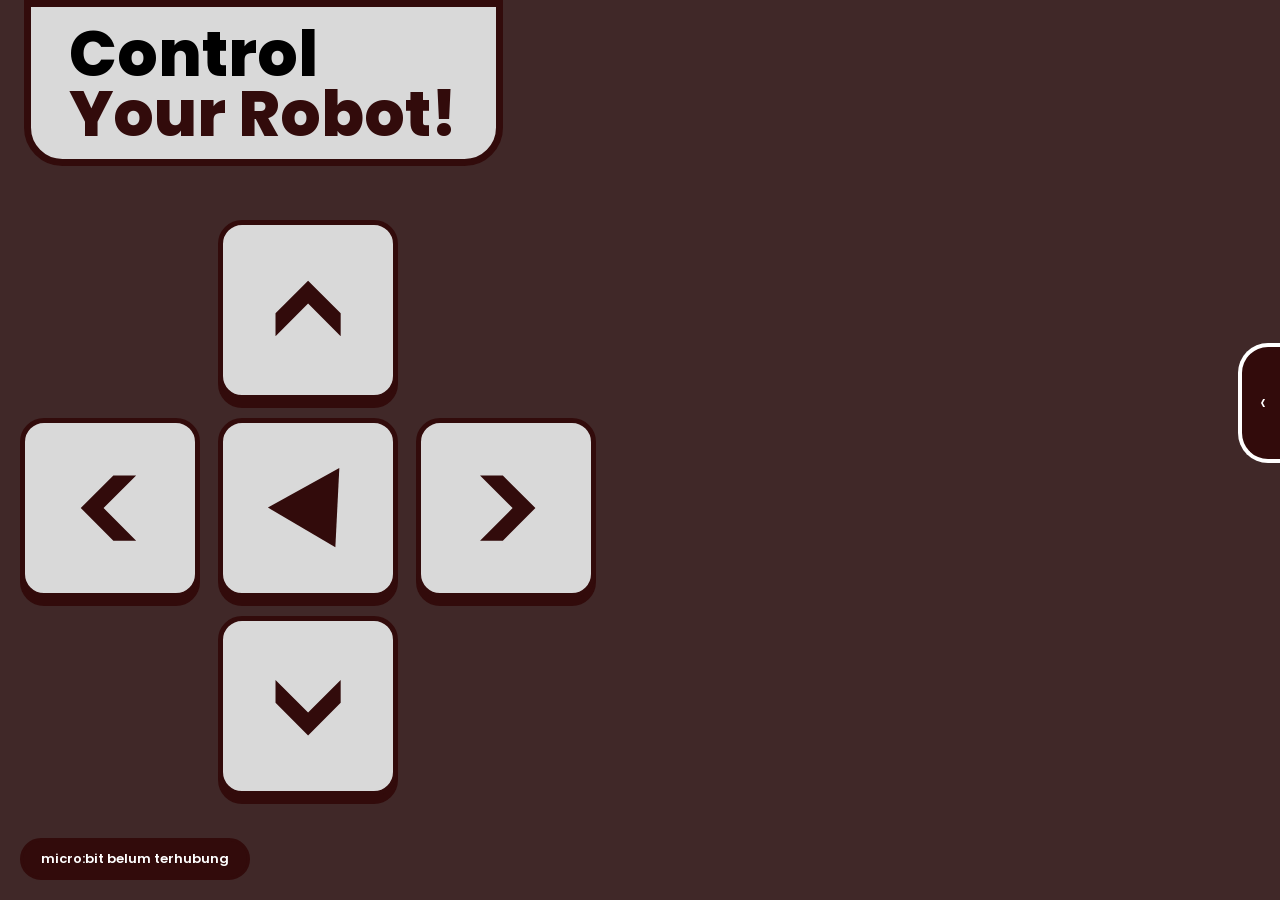
==== index.html @ 188ab3d3 "Add files via upload" ====
<!DOCTYPE html>
<html lang="id">
<head>
<meta charset="utf-8">
<meta name="viewport" content="width=device-width, initial-scale=1, viewport-fit=cover">
<title>Control Your Robot!</title>
<link href="https://fonts.googleapis.com/css2?family=Poppins:wght@600;800&display=swap" rel="stylesheet">
<style>
:root{--bg:#402828;--deep:#320b0b;--key:#d9d9d9;--mute:#6e5656;box-sizing:border-box;padding-top:env(safe-area-inset-top,0px);padding-bottom:env(safe-area-inset-bottom,0px)}
*{box-sizing:border-box}
html,body{margin:0;min-height:100%;background:var(--bg);color:#fff;font-family:Poppins,system-ui,sans-serif;overflow-x:hidden}
#rain{position:fixed;inset:0;z-index:0;pointer-events:none;overflow:hidden}
.drop{position:absolute;top:-60px;opacity:.28;animation:fall linear forwards}
@keyframes fall{to{transform:translateY(115vh) rotate(360deg)}}
main{position:relative;z-index:1;min-height:100vh;padding:24px 20px 40px;display:flex;flex-wrap:wrap;gap:28px;align-items:flex-start}
.title{background:var(--key);border:6px solid var(--deep);border-radius:0 0 28px 28px;padding:14px 26px 12px;position:absolute;top:0;left:24px;animation:drop .8s cubic-bezier(.3,1.6,.5,1) both}
.title{padding:clamp(12px,2vh,22px) clamp(22px,3vw,44px) clamp(10px,1.6vh,18px);border-width:clamp(5px,.6vw,9px);border-radius:0 0 clamp(24px,3vw,40px) clamp(24px,3vw,40px)}
.title h1{margin:0;font-size:clamp(30px,min(9vw,7vh),68px);line-height:.95;font-weight:800;color:var(--deep)}
.title h1 span{color:#000;display:block}
@keyframes drop{from{transform:translateY(-120%)}}
.pad{--s:clamp(84px,min(28vw,20vh),190px);margin-top:calc(clamp(30px,min(9vw,7vh),68px)*2 + 70px);display:grid;grid-template-columns:repeat(3,var(--s));grid-template-rows:repeat(3,var(--s));gap:clamp(10px,1.4vw,20px);animation:pop .7s .2s both}
@media (max-width:700px){main{justify-content:center}.pad{--s:min(29vw,22vh)}}
@keyframes pop{from{transform:scale(.4);opacity:0}}
.k{background:var(--key);border:5px solid var(--deep);border-radius:24px;display:grid;place-items:center;cursor:pointer;padding:0;transition:transform .12s,box-shadow .12s,background .12s;box-shadow:0 8px 0 var(--deep);-webkit-tap-highlight-color:transparent;touch-action:manipulation}
.k:hover{background:#fff}
.k:active,.k.on{transform:translateY(7px);box-shadow:0 1px 0 var(--deep)}
.k svg{width:46%;height:46%;fill:var(--deep)}
.up{grid-area:1/2}.left{grid-area:2/1}.mid{grid-area:2/2}.right{grid-area:2/3}.down{grid-area:3/2}
.mid svg{width:56%;height:56%}
.mid.spin svg{animation:spin var(--spin,.6s) linear infinite}
@keyframes spin{to{transform:rotate(360deg)}}
.conn{width:100%;margin-top:10px;background:#fff;color:var(--deep);border:4px solid #fff;border-radius:999px;padding:14px 20px;font:800 17px Poppins,system-ui,sans-serif;cursor:pointer;transition:transform .15s,background .15s}
.conn:hover{transform:scale(1.04)}
.conn:active{transform:scale(.97)}
.conn.live{background:transparent;color:#fff}
.chip{position:fixed;left:20px;bottom:calc(20px + env(safe-area-inset-bottom,0px));z-index:2;background:var(--deep);border:3px solid var(--deep);border-radius:999px;padding:8px 18px;font-size:13px;font-weight:600;max-width:calc(100vw - 40px)}
.chip.ok{border-color:#7ee787}
.chip.ok::before{content:'● ';color:#7ee787;animation:blink 1.2s infinite}
@keyframes blink{50%{opacity:.3}}
/* drawer */
.drawer{position:fixed;top:0;right:0;height:100%;width:min(88vw,420px);background:var(--deep);border-radius:36px 0 0 36px;border:4px solid #fff;border-right:0;z-index:5;padding:34px 34px 0 44px;transform:translateX(100%);transition:transform .5s cubic-bezier(.3,1.2,.5,1);padding-top:calc(34px + env(safe-area-inset-top,0px))}
.drawer.open{transform:none}
.tab{position:absolute;left:-46px;top:38%;width:46px;height:120px;background:var(--deep);border:4px solid #fff;border-right:0;border-radius:30px 0 0 30px;cursor:pointer;color:#fff;font-size:22px;font-family:inherit;padding:0}
.tab span{display:inline-block;transition:transform .4s}
.drawer.open .tab span{transform:rotate(180deg)}
.drawer h2{margin:0 0 6px;font-size:34px;font-weight:800}
.drawer h2+input{margin-bottom:46px}
input[type=range]{-webkit-appearance:none;appearance:none;width:100%;height:18px;border-radius:9px;background:#fff;outline:none;margin:10px 0}
input[type=range]::-webkit-slider-thumb{-webkit-appearance:none;width:40px;height:40px;border-radius:50%;background:var(--mute);border:4px solid #fff;cursor:grab}
input[type=range]::-moz-range-thumb{width:32px;height:32px;border-radius:50%;background:var(--mute);border:4px solid #fff;cursor:grab}
.val{font-size:14px;opacity:.7;font-weight:600}
</style>
</head>
<body>
<div id="rain"></div>
<main>
  <div class="title"><h1><span>Control</span>Your Robot!</h1></div>
  <div class="pad" role="group" aria-label="D-pad">
    <button class="k up" data-d="up" aria-label="Atas"><svg viewBox="0 0 24 24"><path d="M12 3 2 13l0 7 10-10 10 10 0-7z"/></svg></button>
    <button class="k left" data-d="left" aria-label="Kiri"><svg viewBox="0 0 24 24"><path d="M3 12 13 2l7 0L10 12l10 10-7 0z"/></svg></button>
    <button class="k mid" id="mid" aria-label="Putar logo"><svg viewBox="0 0 24 24"><path d="M2 12 20 2l-1 20z"/></svg></button>
    <button class="k right" data-d="right" aria-label="Kanan"><svg viewBox="0 0 24 24"><path d="M21 12 11 2 4 2l10 10L4 22l7 0z"/></svg></button>
    <button class="k down" data-d="down" aria-label="Bawah"><svg viewBox="0 0 24 24"><path d="M12 21 2 11l0-7 10 10L22 4l0 7z"/></svg></button>
  </div>
  <div class="chip" id="chip">micro:bit belum terhubung</div>
</main>
<aside class="drawer" id="drawer">
  <button class="tab" id="tab" aria-label="Pengaturan"><span>‹</span></button>
  <h2>Speed!</h2>
  <input type="range" id="speed" min="1" max="10" value="3">
  <div class="val" id="sv"></div>
  <h2 style="margin-top:40px">Acceleration?</h2>
  <input type="range" id="acc" min="1" max="10" value="7">
  <div class="val" id="av"></div>
  <h2 style="margin-top:40px">micro:bit</h2>
  <button class="conn" id="conn">Connect micro:bit</button>
  <button class="conn" id="usb">Connect via USB</button>
</aside>
<script>
const $=id=>document.getElementById(id);
const mid=$('mid'),speed=$('speed'),acc=$('acc'),chip=$('chip'),btn=$('conn');
// falling emoji
const em=['🤖','⚙️','🔧','⚡','🔩','🦾','🛰️','✨'],rain=$('rain');
function drop(){const e=document.createElement('div');e.className='drop';e.textContent=em[Math.random()*em.length|0];
e.style.left=Math.random()*100+'vw';e.style.fontSize=(18+Math.random()*30)+'px';
const d=5+Math.random()*7;e.style.animationDuration=d+'s';rain.appendChild(e);setTimeout(()=>e.remove(),d*1000)}
setInterval(drop,350);for(let i=0;i<10;i++)setTimeout(drop,i*120);
// settings
function upd(){$('sv').textContent='Level '+speed.value;$('av').textContent='Level '+acc.value}
speed.oninput=()=>{upd();send('speed:'+speed.value)};
acc.oninput=()=>{upd();send('acc:'+acc.value)};upd();
$('tab').onclick=()=>$('drawer').classList.toggle('open');
// movement
let timer=null;
function move(d){send(d)}
// micro:bit via Web Bluetooth (UART service)
const UART='6e400001-b5a3-f393-a0a9-e50e24dcca9e',RX='6e400002-b5a3-f393-a0a9-e50e24dcca9e';
let dev=null,chr=null,q=Promise.resolve();
function setChip(t,ok){chip.textContent=t;chip.classList.toggle('ok',!!ok)}
function send(s){const d=new TextEncoder().encode(s+'\n');
if(wr){wr.write(d).catch(()=>{});return}
if(!chr)return;
q=q.then(()=>chr.properties.writeWithoutResponse?chr.writeValueWithoutResponse(d):chr.writeValue(d)).catch(()=>{})}
btn.onclick=async()=>{
if(dev&&dev.gatt.connected){dev.gatt.disconnect();return}
if(!navigator.bluetooth){setChip('Browser tidak mendukung Bluetooth. Pakai Chrome atau Edge.');return}
try{setChip('Mencari micro:bit...');
dev=await navigator.bluetooth.requestDevice({acceptAllDevices:true,optionalServices:[UART]});
dev.addEventListener('gattserverdisconnected',()=>{chr=null;btn.textContent='Connect micro:bit';btn.classList.remove('live');setChip('micro:bit terputus')});
const srv=await dev.gatt.connect(),svc=await srv.getPrimaryService(UART);
chr=await svc.getCharacteristic(RX);
btn.textContent='Putuskan';btn.classList.add('live');setChip('Terhubung: '+dev.name,true);
send('speed:'+speed.value);send('acc:'+acc.value)
}catch(e){setChip(errMsg(e))}};
function errMsg(e){const m=(e&&e.message)||String(e);
if(/policy|SecurityError|disallowed/i.test(m+(e&&e.name)))return 'Diblokir viewer. Buka link artifact di tab baru browser (Chrome/Edge).';
if(e&&e.name==='NotFoundError')return 'Tidak ada perangkat dipilih / micro:bit tidak ketemu.';
if(/UART|service/i.test(m))return 'Service UART tidak ada. Tambahkan Bluetooth UART di MakeCode.';
return 'Gagal: '+m}
// micro:bit via USB (Web Serial)
let wr=null,port=null;
$('usb').onclick=async()=>{
if(wr){try{wr.releaseLock();await port.close()}catch(e){}wr=null;$('usb').textContent='Connect via USB';setChip('USB terputus');return}
if(!navigator.serial){setChip('Browser tidak mendukung USB Serial. Pakai Chrome/Edge di laptop.');return}
try{port=await navigator.serial.requestPort({filters:[{usbVendorId:0x0d28}]});await port.open({baudRate:115200});
wr=port.writable.getWriter();$('usb').textContent='Putuskan USB';setChip('Terhubung via USB',true);
send('speed:'+speed.value);send('acc:'+acc.value)}catch(e){setChip(errMsg(e))}};
if(window.top!==window.self)setChip('Tip: kalau Connect gagal, buka link artifact di tab baru');
document.querySelectorAll('[data-d]').forEach(b=>{
const d=b.dataset.d;
const start=e=>{e.preventDefault();b.classList.add('on');move(d);clearInterval(timer);timer=setInterval(()=>move(d),160)};
const stop=()=>{b.classList.remove('on');clearInterval(timer)};
b.addEventListener('pointerdown',start);['pointerup','pointerleave','pointercancel'].forEach(t=>b.addEventListener(t,stop));
});
// center spin
let st;
mid.addEventListener('click',()=>{
mid.style.setProperty('--spin',(0.9-speed.value*0.07)+'s');
mid.classList.add('spin');send('spin');
clearTimeout(st);st=setTimeout(()=>mid.classList.remove('spin'),2200)});
// keyboard
const km={ArrowUp:'up',ArrowDown:'down',ArrowLeft:'left',ArrowRight:'right'};
addEventListener('keydown',e=>{if(km[e.key]){e.preventDefault();move(km[e.key]);document.querySelector('[data-d='+km[e.key]+']').classList.add('on')}else if(e.key===' '){e.preventDefault();mid.click()}});
addEventListener('keyup',e=>{if(km[e.key])document.querySelector('[data-d='+km[e.key]+']').classList.remove('on')});
</script>
</body>
</html>
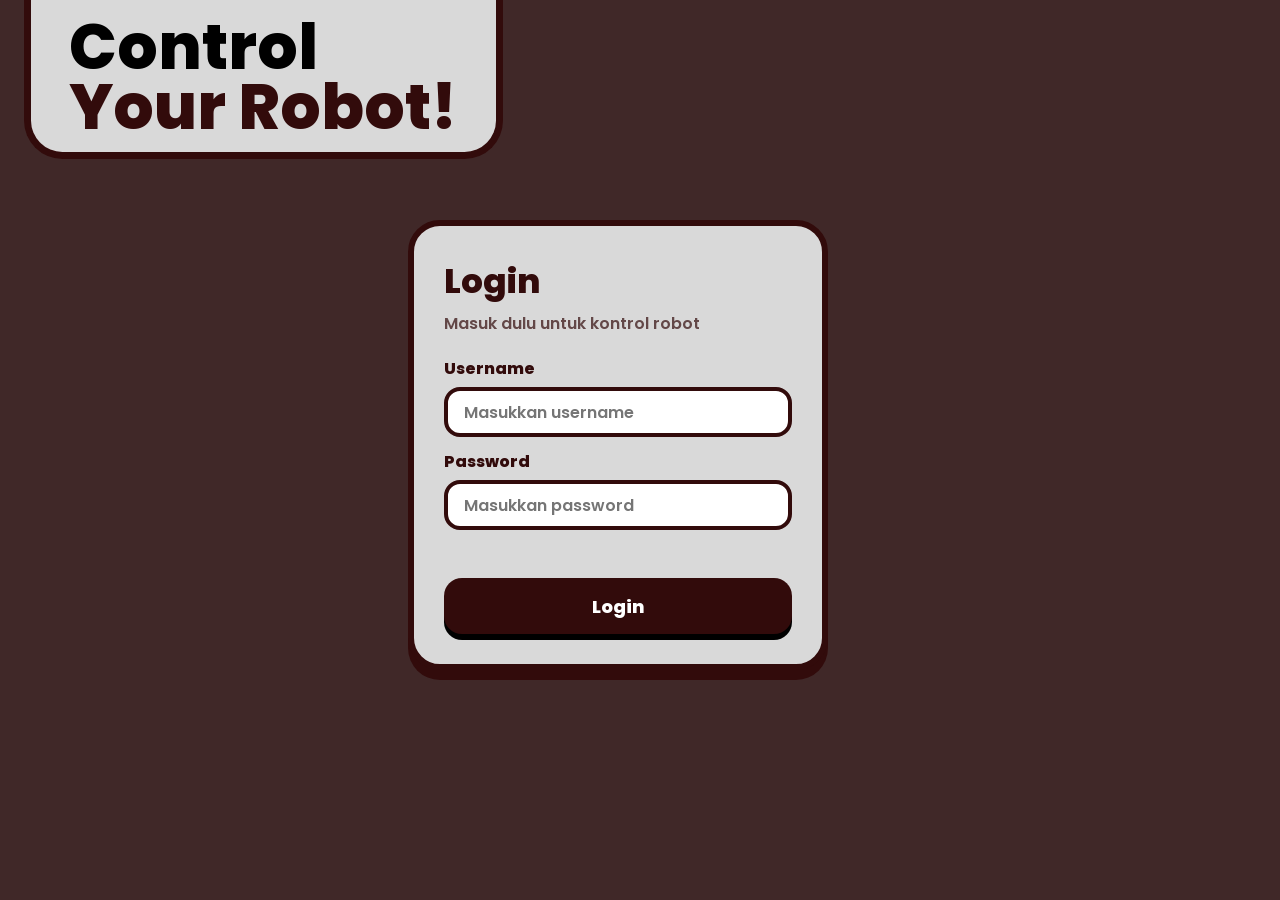
==== commit d5168fd7: "Add files via upload" ====
--- a/index.html
+++ b/index.html
@@ -6,142 +6,183 @@
 <title>Control Your Robot!</title>
 <link href="https://fonts.googleapis.com/css2?family=Poppins:wght@600;800&display=swap" rel="stylesheet">
 <style>
-:root{--bg:#402828;--deep:#320b0b;--key:#d9d9d9;--mute:#6e5656;box-sizing:border-box;padding-top:env(safe-area-inset-top,0px);padding-bottom:env(safe-area-inset-bottom,0px)}
+:root{--bg:#402828;--deep:#320b0b;--key:#d9d9d9;--mute:#6e5656;--red:#ef5555;--green:#7ee787;box-sizing:border-box;padding-top:env(safe-area-inset-top,0px);padding-bottom:env(safe-area-inset-bottom,0px)}
 *{box-sizing:border-box}
+[hidden]{display:none!important}
 html,body{margin:0;min-height:100%;background:var(--bg);color:#fff;font-family:Poppins,system-ui,sans-serif;overflow-x:hidden}
 #rain{position:fixed;inset:0;z-index:0;pointer-events:none;overflow:hidden}
 .drop{position:absolute;top:-60px;opacity:.28;animation:fall linear forwards}
 @keyframes fall{to{transform:translateY(115vh) rotate(360deg)}}
-main{position:relative;z-index:1;min-height:100vh;padding:24px 20px 40px;display:flex;flex-wrap:wrap;gap:28px;align-items:flex-start}
-.title{background:var(--key);border:6px solid var(--deep);border-radius:0 0 28px 28px;padding:14px 26px 12px;position:absolute;top:0;left:24px;animation:drop .8s cubic-bezier(.3,1.6,.5,1) both}
-.title{padding:clamp(12px,2vh,22px) clamp(22px,3vw,44px) clamp(10px,1.6vh,18px);border-width:clamp(5px,.6vw,9px);border-radius:0 0 clamp(24px,3vw,40px) clamp(24px,3vw,40px)}
+.title{position:absolute;top:0;left:24px;z-index:2;background:var(--key);border:clamp(5px,.6vw,9px) solid var(--deep);border-top:0;border-radius:0 0 clamp(24px,3vw,40px) clamp(24px,3vw,40px);padding:clamp(12px,2vh,22px) clamp(22px,3vw,44px) clamp(10px,1.6vh,18px);animation:drop .8s cubic-bezier(.3,1.6,.5,1) both}
 .title h1{margin:0;font-size:clamp(30px,min(9vw,7vh),68px);line-height:.95;font-weight:800;color:var(--deep)}
 .title h1 span{color:#000;display:block}
 @keyframes drop{from{transform:translateY(-120%)}}
-.pad{--s:clamp(84px,min(28vw,20vh),190px);margin-top:calc(clamp(30px,min(9vw,7vh),68px)*2 + 70px);display:grid;grid-template-columns:repeat(3,var(--s));grid-template-rows:repeat(3,var(--s));gap:clamp(10px,1.4vw,20px);animation:pop .7s .2s both}
-@media (max-width:700px){main{justify-content:center}.pad{--s:min(29vw,22vh)}}
 @keyframes pop{from{transform:scale(.4);opacity:0}}
-.k{background:var(--key);border:5px solid var(--deep);border-radius:24px;display:grid;place-items:center;cursor:pointer;padding:0;transition:transform .12s,box-shadow .12s,background .12s;box-shadow:0 8px 0 var(--deep);-webkit-tap-highlight-color:transparent;touch-action:manipulation}
+@keyframes spin{to{transform:rotate(360deg)}}
+main{position:relative;z-index:1;min-height:100vh;padding:24px 64px 90px 20px}
+.top{margin-top:calc(clamp(30px,min(9vw,7vh),68px)*2 + 70px)}
+/* login */
+#login{display:flex;justify-content:center}
+.card{width:min(420px,100%);background:var(--key);color:var(--deep);border:6px solid var(--deep);border-radius:32px;padding:30px;box-shadow:0 10px 0 var(--deep);animation:pop .6s both}
+.card h2{margin:0 0 4px;font-size:34px;font-weight:800}
+.card p{margin:0 0 20px;font-weight:600;opacity:.7}
+.card label{display:block;font-weight:800;margin:12px 0 6px}
+.card input{width:100%;height:50px;border:4px solid var(--deep);border-radius:16px;background:#fff;padding:0 16px;font:600 16px Poppins,system-ui,sans-serif;color:var(--deep);outline:none}
+.card input:focus{box-shadow:0 0 0 4px #6e565655}
+.err{color:#b3202a;font-weight:800;min-height:24px;margin-top:10px}
+.card.shake{animation:shake .4s}
+@keyframes shake{25%{transform:translateX(-10px)}75%{transform:translateX(10px)}}
+.btn{width:100%;margin-top:14px;height:56px;background:var(--deep);color:#fff;border:0;border-radius:18px;font:800 18px Poppins,system-ui,sans-serif;cursor:pointer;box-shadow:0 6px 0 #000;transition:transform .1s,box-shadow .1s}
+.btn:active{transform:translateY(5px);box-shadow:0 1px 0 #000}
+/* dashboard */
+#dash{display:flex;flex-wrap:wrap;gap:clamp(24px,4vw,56px);align-items:flex-start}
+.pad{--s:clamp(84px,min(28vw,20vh),190px);display:grid;grid-template-columns:repeat(3,var(--s));grid-template-rows:repeat(3,var(--s));gap:clamp(10px,1.4vw,20px);animation:pop .7s .2s both}
+.k{background:var(--key);border:5px solid var(--deep);border-radius:24px;display:grid;place-items:center;cursor:pointer;padding:0;color:var(--deep);font:800 clamp(15px,2.2vw,26px) Poppins,system-ui,sans-serif;transition:transform .12s,box-shadow .12s,background .12s;box-shadow:0 8px 0 var(--deep);-webkit-tap-highlight-color:transparent;touch-action:manipulation;user-select:none}
 .k:hover{background:#fff}
 .k:active,.k.on{transform:translateY(7px);box-shadow:0 1px 0 var(--deep)}
 .k svg{width:46%;height:46%;fill:var(--deep)}
 .up{grid-area:1/2}.left{grid-area:2/1}.mid{grid-area:2/2}.right{grid-area:2/3}.down{grid-area:3/2}
 .mid svg{width:56%;height:56%}
 .mid.spin svg{animation:spin var(--spin,.6s) linear infinite}
-@keyframes spin{to{transform:rotate(360deg)}}
-.conn{width:100%;margin-top:10px;background:#fff;color:var(--deep);border:4px solid #fff;border-radius:999px;padding:14px 20px;font:800 17px Poppins,system-ui,sans-serif;cursor:pointer;transition:transform .15s,background .15s}
-.conn:hover{transform:scale(1.04)}
-.conn:active{transform:scale(.97)}
-.conn.live{background:transparent;color:#fff}
-.chip{position:fixed;left:20px;bottom:calc(20px + env(safe-area-inset-bottom,0px));z-index:2;background:var(--deep);border:3px solid var(--deep);border-radius:999px;padding:8px 18px;font-size:13px;font-weight:600;max-width:calc(100vw - 40px)}
-.chip.ok{border-color:#7ee787}
-.chip.ok::before{content:'● ';color:#7ee787;animation:blink 1.2s infinite}
+.acts{margin-left:auto;display:grid;grid-template-columns:1fr 1fr;gap:clamp(10px,1.4vw,20px);width:min(100%,clamp(300px,34vw,520px));animation:pop .7s .4s both}
+.acts .k{height:clamp(84px,min(18vw,15vh),150px)}
+.acts .stop{grid-column:1/-1;background:var(--red);color:#fff}
+.acts .stop:hover{background:#ff7373}
+.hint{grid-column:1/-1;font-size:13px;font-weight:600;opacity:.7;line-height:1.5}
+@media (max-width:900px){.acts{margin-left:0}main{padding-right:20px}}
+.out{position:fixed;top:calc(14px + env(safe-area-inset-top,0px));right:16px;z-index:3;background:var(--deep);color:#ff9a9a;border:3px solid var(--deep);border-radius:14px;padding:8px 16px;font:800 14px Poppins,system-ui,sans-serif;cursor:pointer}
+.out:hover{background:var(--red);color:#fff}
+.chip{position:fixed;left:20px;bottom:calc(20px + env(safe-area-inset-bottom,0px));z-index:2;background:var(--deep);border:3px solid var(--deep);border-radius:999px;padding:8px 18px;font-size:13px;font-weight:600;max-width:calc(100vw - 40px);cursor:pointer}
+.chip.ok{border-color:var(--green)}
+.chip.ok::before{content:'\25CF ';color:var(--green);animation:blink 1.2s infinite}
 @keyframes blink{50%{opacity:.3}}
 /* drawer */
-.drawer{position:fixed;top:0;right:0;height:100%;width:min(88vw,420px);background:var(--deep);border-radius:36px 0 0 36px;border:4px solid #fff;border-right:0;z-index:5;padding:34px 34px 0 44px;transform:translateX(100%);transition:transform .5s cubic-bezier(.3,1.2,.5,1);padding-top:calc(34px + env(safe-area-inset-top,0px))}
+.drawer{position:fixed;top:0;right:0;height:100%;width:min(88vw,420px);background:var(--deep);border-radius:36px 0 0 36px;border:4px solid #fff;border-right:0;z-index:5;padding:34px 34px 0 44px;padding-top:calc(34px + env(safe-area-inset-top,0px));transform:translateX(100%);transition:transform .5s cubic-bezier(.3,1.2,.5,1)}
 .drawer.open{transform:none}
-.tab{position:absolute;left:-46px;top:38%;width:46px;height:120px;background:var(--deep);border:4px solid #fff;border-right:0;border-radius:30px 0 0 30px;cursor:pointer;color:#fff;font-size:22px;font-family:inherit;padding:0}
+.tab{position:absolute;left:-46px;top:38%;width:46px;height:120px;background:var(--deep);border:4px solid #fff;border-right:0;border-radius:30px 0 0 30px;cursor:pointer;color:#fff;font-size:22px;padding:0}
 .tab span{display:inline-block;transition:transform .4s}
 .drawer.open .tab span{transform:rotate(180deg)}
+.tab{animation:nudge 1.8s ease-in-out infinite}
+.drawer.open .tab{animation:none}
+@keyframes nudge{50%{transform:translateX(-8px)}}
 .drawer h2{margin:0 0 6px;font-size:34px;font-weight:800}
-.drawer h2+input{margin-bottom:46px}
 input[type=range]{-webkit-appearance:none;appearance:none;width:100%;height:18px;border-radius:9px;background:#fff;outline:none;margin:10px 0}
 input[type=range]::-webkit-slider-thumb{-webkit-appearance:none;width:40px;height:40px;border-radius:50%;background:var(--mute);border:4px solid #fff;cursor:grab}
 input[type=range]::-moz-range-thumb{width:32px;height:32px;border-radius:50%;background:var(--mute);border:4px solid #fff;cursor:grab}
 .val{font-size:14px;opacity:.7;font-weight:600}
+.conn{width:100%;margin-top:10px;background:#fff;color:var(--deep);border:4px solid #fff;border-radius:999px;padding:14px 20px;font:800 17px Poppins,system-ui,sans-serif;cursor:pointer;transition:transform .15s}
+.conn:hover{transform:scale(1.04)}
+.conn.live{background:transparent;color:#fff}
 </style>
 </head>
 <body>
 <div id="rain"></div>
+<div class="title"><h1><span>Control</span>Your Robot!</h1></div>
 <main>
-  <div class="title"><h1><span>Control</span>Your Robot!</h1></div>
-  <div class="pad" role="group" aria-label="D-pad">
-    <button class="k up" data-d="up" aria-label="Atas"><svg viewBox="0 0 24 24"><path d="M12 3 2 13l0 7 10-10 10 10 0-7z"/></svg></button>
-    <button class="k left" data-d="left" aria-label="Kiri"><svg viewBox="0 0 24 24"><path d="M3 12 13 2l7 0L10 12l10 10-7 0z"/></svg></button>
-    <button class="k mid" id="mid" aria-label="Putar logo"><svg viewBox="0 0 24 24"><path d="M2 12 20 2l-1 20z"/></svg></button>
-    <button class="k right" data-d="right" aria-label="Kanan"><svg viewBox="0 0 24 24"><path d="M21 12 11 2 4 2l10 10L4 22l7 0z"/></svg></button>
-    <button class="k down" data-d="down" aria-label="Bawah"><svg viewBox="0 0 24 24"><path d="M12 21 2 11l0-7 10 10L22 4l0 7z"/></svg></button>
-  </div>
-  <div class="chip" id="chip">micro:bit belum terhubung</div>
+  <section id="login" class="top" hidden>
+    <form class="card" id="form" autocomplete="on">
+      <h2>Login</h2><p>Masuk dulu untuk kontrol robot</p>
+      <label for="u">Username</label><input id="u" placeholder="Masukkan username" required autocomplete="username">
+      <label for="p">Password</label><input id="p" type="password" placeholder="Masukkan password" required autocomplete="current-password">
+      <div class="err" id="err"></div>
+      <button class="btn" type="submit">Login</button>
+    </form>
+  </section>
+
+  <section id="dash" class="top" hidden>
+    <button class="out" id="out">Logout</button>
+    <div class="pad" role="group" aria-label="D-pad">
+      <button class="k up" data-c="F" aria-label="Maju"><svg viewBox="0 0 24 24"><path d="M12 3 2 13l0 7 10-10 10 10 0-7z"/></svg></button>
+      <button class="k left" data-c="L" aria-label="Kiri"><svg viewBox="0 0 24 24"><path d="M3 12 13 2l7 0L10 12l10 10-7 0z"/></svg></button>
+      <button class="k mid" id="mid" aria-label="Putar logo"><svg viewBox="0 0 24 24"><path d="M2 12 20 2l-1 20z"/></svg></button>
+      <button class="k right" data-c="R" aria-label="Kanan"><svg viewBox="0 0 24 24"><path d="M21 12 11 2 4 2l10 10L4 22l7 0z"/></svg></button>
+      <button class="k down" data-c="B" aria-label="Mundur"><svg viewBox="0 0 24 24"><path d="M12 21 2 11l0-7 10 10L22 4l0 7z"/></svg></button>
+    </div>
+    <div class="acts">
+      <button class="k stop" data-c="S">STOP</button>
+      <button class="k" data-c="G">✊ Grip</button>
+      <button class="k" data-c="O">🖐️ Release</button>
+      <div class="hint">Keyboard: W A S D / panah = gerak, Spasi atau X = stop, G = grip, O atau R = release. Geser tab di kanan untuk Speed dan koneksi.</div>
+    </div>
+
+    <div class="chip" id="chip">Robot belum terhubung</div>
+    <aside class="drawer" id="drawer">
+      <button class="tab" id="tab" aria-label="Pengaturan"><span>‹</span></button>
+      <h2>Speed!</h2>
+      <input type="range" id="speed" min="1" max="10" value="3"><div class="val" id="sv"></div>
+      <h2 style="margin-top:34px">Acceleration?</h2>
+      <input type="range" id="acc" min="1" max="10" value="7"><div class="val" id="av"></div>
+      <h2 style="margin-top:34px">Robot</h2>
+      <button class="conn" id="conn">Hubungkan Bluetooth</button>
+      <button class="conn" id="usb">Hubungkan via USB</button>
+    </aside>
+  </section>
 </main>
-<aside class="drawer" id="drawer">
-  <button class="tab" id="tab" aria-label="Pengaturan"><span>‹</span></button>
-  <h2>Speed!</h2>
-  <input type="range" id="speed" min="1" max="10" value="3">
-  <div class="val" id="sv"></div>
-  <h2 style="margin-top:40px">Acceleration?</h2>
-  <input type="range" id="acc" min="1" max="10" value="7">
-  <div class="val" id="av"></div>
-  <h2 style="margin-top:40px">micro:bit</h2>
-  <button class="conn" id="conn">Connect micro:bit</button>
-  <button class="conn" id="usb">Connect via USB</button>
-</aside>
 <script>
 const $=id=>document.getElementById(id);
-const mid=$('mid'),speed=$('speed'),acc=$('acc'),chip=$('chip'),btn=$('conn');
-// falling emoji
+// emoji rain
 const em=['🤖','⚙️','🔧','⚡','🔩','🦾','🛰️','✨'],rain=$('rain');
 function drop(){const e=document.createElement('div');e.className='drop';e.textContent=em[Math.random()*em.length|0];
 e.style.left=Math.random()*100+'vw';e.style.fontSize=(18+Math.random()*30)+'px';
 const d=5+Math.random()*7;e.style.animationDuration=d+'s';rain.appendChild(e);setTimeout(()=>e.remove(),d*1000)}
 setInterval(drop,350);for(let i=0;i<10;i++)setTimeout(drop,i*120);
+// login
+let inn=false;try{inn=sessionStorage.getItem('isLoggedIn')==='true'}catch(e){}
+function view(){$('login').hidden=inn;$('dash').hidden=!inn}
+view();
+$('form').onsubmit=e=>{e.preventDefault();
+if($('u').value==='admin'&&$('p').value==='12345'){inn=true;try{sessionStorage.setItem('isLoggedIn','true')}catch(_){}$('err').textContent='';view()}
+else{$('err').textContent='Username atau password salah!';const c=$('form');c.classList.remove('shake');void c.offsetWidth;c.classList.add('shake')}};
+$('out').onclick=()=>{inn=false;try{sessionStorage.removeItem('isLoggedIn')}catch(e){}if(dev&&dev.gatt.connected)dev.gatt.disconnect();view()};
 // settings
+const speed=$('speed'),acc=$('acc'),chip=$('chip'),btn=$('conn'),mid=$('mid');
 function upd(){$('sv').textContent='Level '+speed.value;$('av').textContent='Level '+acc.value}
-speed.oninput=()=>{upd();send('speed:'+speed.value)};
-acc.oninput=()=>{upd();send('acc:'+acc.value)};upd();
-$('tab').onclick=()=>$('drawer').classList.toggle('open');
-// movement
-let timer=null;
-function move(d){send(d)}
-// micro:bit via Web Bluetooth (UART service)
-const UART='6e400001-b5a3-f393-a0a9-e50e24dcca9e',RX='6e400002-b5a3-f393-a0a9-e50e24dcca9e';
-let dev=null,chr=null,q=Promise.resolve();
+speed.oninput=()=>{upd();send('speed:'+speed.value)};acc.oninput=()=>{upd();send('acc:'+acc.value)};upd();
+const dr=$('drawer');$('tab').onclick=chip.onclick=()=>dr.classList.toggle('open');
+// connection (Bluetooth BLE UART + USB serial)
+const NUS='6e400001-b5a3-f393-a0a9-e50e24dcca9e',NUS_W='6e400002-b5a3-f393-a0a9-e50e24dcca9e',HM='0000ffe0-0000-1000-8000-00805f9b34fb',HM_C='0000ffe1-0000-1000-8000-00805f9b34fb';
+let dev=null,chr=null,q=Promise.resolve(),wr=null,port=null;
 function setChip(t,ok){chip.textContent=t;chip.classList.toggle('ok',!!ok)}
 function send(s){const d=new TextEncoder().encode(s+'\n');
 if(wr){wr.write(d).catch(()=>{});return}
 if(!chr)return;
 q=q.then(()=>chr.properties.writeWithoutResponse?chr.writeValueWithoutResponse(d):chr.writeValue(d)).catch(()=>{})}
+function errMsg(e){const m=(e&&e.message)||String(e);
+if(/policy|SecurityError|disallowed/i.test(m+(e&&e.name)))return 'Diblokir viewer. Buka link di tab baru Chrome/Edge.';
+if(e&&e.name==='NotFoundError')return 'Tidak ada perangkat dipilih / tidak ketemu.';
+if(/service|characteristic/i.test(m))return 'Service UART tidak ditemukan di perangkat.';
+return 'Gagal: '+m}
 btn.onclick=async()=>{
 if(dev&&dev.gatt.connected){dev.gatt.disconnect();return}
-if(!navigator.bluetooth){setChip('Browser tidak mendukung Bluetooth. Pakai Chrome atau Edge.');return}
-try{setChip('Mencari micro:bit...');
-dev=await navigator.bluetooth.requestDevice({acceptAllDevices:true,optionalServices:[UART]});
-dev.addEventListener('gattserverdisconnected',()=>{chr=null;btn.textContent='Connect micro:bit';btn.classList.remove('live');setChip('micro:bit terputus')});
-const srv=await dev.gatt.connect(),svc=await srv.getPrimaryService(UART);
-chr=await svc.getCharacteristic(RX);
-btn.textContent='Putuskan';btn.classList.add('live');setChip('Terhubung: '+dev.name,true);
+if(!navigator.bluetooth){setChip('Browser tidak mendukung Bluetooth. Pakai Chrome/Edge.');return}
+try{setChip('Mencari perangkat...');
+dev=await navigator.bluetooth.requestDevice({acceptAllDevices:true,optionalServices:[NUS,HM]});
+dev.addEventListener('gattserverdisconnected',()=>{chr=null;btn.textContent='Hubungkan Bluetooth';btn.classList.remove('live');setChip('Bluetooth terputus')});
+const srv=await dev.gatt.connect();
+try{const s=await srv.getPrimaryService(NUS);chr=await s.getCharacteristic(NUS_W)}
+catch(_){const s=await srv.getPrimaryService(HM);chr=await s.getCharacteristic(HM_C)}
+btn.textContent='Putuskan Bluetooth';btn.classList.add('live');setChip('Terhubung: '+(dev.name||'Robot'),true);
 send('speed:'+speed.value);send('acc:'+acc.value)
 }catch(e){setChip(errMsg(e))}};
-function errMsg(e){const m=(e&&e.message)||String(e);
-if(/policy|SecurityError|disallowed/i.test(m+(e&&e.name)))return 'Diblokir viewer. Buka link artifact di tab baru browser (Chrome/Edge).';
-if(e&&e.name==='NotFoundError')return 'Tidak ada perangkat dipilih / micro:bit tidak ketemu.';
-if(/UART|service/i.test(m))return 'Service UART tidak ada. Tambahkan Bluetooth UART di MakeCode.';
-return 'Gagal: '+m}
-// micro:bit via USB (Web Serial)
-let wr=null,port=null;
-$('usb').onclick=async()=>{
-if(wr){try{wr.releaseLock();await port.close()}catch(e){}wr=null;$('usb').textContent='Connect via USB';setChip('USB terputus');return}
+$('usb').onclick=async()=>{const u=$('usb');
+if(wr){try{wr.releaseLock();await port.close()}catch(e){}wr=null;u.textContent='Hubungkan via USB';u.classList.remove('live');setChip('USB terputus');return}
 if(!navigator.serial){setChip('Browser tidak mendukung USB Serial. Pakai Chrome/Edge di laptop.');return}
-try{port=await navigator.serial.requestPort({filters:[{usbVendorId:0x0d28}]});await port.open({baudRate:115200});
-wr=port.writable.getWriter();$('usb').textContent='Putuskan USB';setChip('Terhubung via USB',true);
+try{port=await navigator.serial.requestPort();await port.open({baudRate:115200});
+wr=port.writable.getWriter();u.textContent='Putuskan USB';u.classList.add('live');setChip('Terhubung via USB',true);
 send('speed:'+speed.value);send('acc:'+acc.value)}catch(e){setChip(errMsg(e))}};
-if(window.top!==window.self)setChip('Tip: kalau Connect gagal, buka link artifact di tab baru');
-document.querySelectorAll('[data-d]').forEach(b=>{
-const d=b.dataset.d;
-const start=e=>{e.preventDefault();b.classList.add('on');move(d);clearInterval(timer);timer=setInterval(()=>move(d),160)};
-const stop=()=>{b.classList.remove('on');clearInterval(timer)};
-b.addEventListener('pointerdown',start);['pointerup','pointerleave','pointercancel'].forEach(t=>b.addEventListener(t,stop));
-});
-// center spin
-let st;
-mid.addEventListener('click',()=>{
-mid.style.setProperty('--spin',(0.9-speed.value*0.07)+'s');
-mid.classList.add('spin');send('spin');
+if(window.top!==window.self)setChip('Tip: kalau Connect gagal, buka link di tab baru');
+// buttons
+function press(b){b.classList.add('on');send(b.dataset.c)}
+document.querySelectorAll('[data-c]').forEach(b=>{
+b.addEventListener('pointerdown',e=>{e.preventDefault();press(b)});
+['pointerup','pointerleave','pointercancel'].forEach(t=>b.addEventListener(t,()=>b.classList.remove('on')))});
+let st;mid.addEventListener('click',()=>{mid.style.setProperty('--spin',(0.9-speed.value*0.07)+'s');mid.classList.add('spin');
 clearTimeout(st);st=setTimeout(()=>mid.classList.remove('spin'),2200)});
 // keyboard
-const km={ArrowUp:'up',ArrowDown:'down',ArrowLeft:'left',ArrowRight:'right'};
-addEventListener('keydown',e=>{if(km[e.key]){e.preventDefault();move(km[e.key]);document.querySelector('[data-d='+km[e.key]+']').classList.add('on')}else if(e.key===' '){e.preventDefault();mid.click()}});
-addEventListener('keyup',e=>{if(km[e.key])document.querySelector('[data-d='+km[e.key]+']').classList.remove('on')});
+const km={ArrowUp:'F',KeyW:'F',ArrowDown:'B',KeyS:'B',ArrowLeft:'L',KeyA:'L',ArrowRight:'R',KeyD:'R',Space:'S',KeyX:'S',KeyG:'G',KeyO:'O',KeyR:'O'};
+addEventListener('keydown',e=>{if(!inn||e.target.tagName==='INPUT'||e.repeat)return;const c=km[e.code];if(!c)return;e.preventDefault();
+const b=document.querySelector('[data-c="'+c+'"]');if(b)press(b)});
+addEventListener('keyup',e=>{const c=km[e.code];if(!c)return;const b=document.querySelector('[data-c="'+c+'"]');if(b)b.classList.remove('on')});
 </script>
 </body>
 </html>
